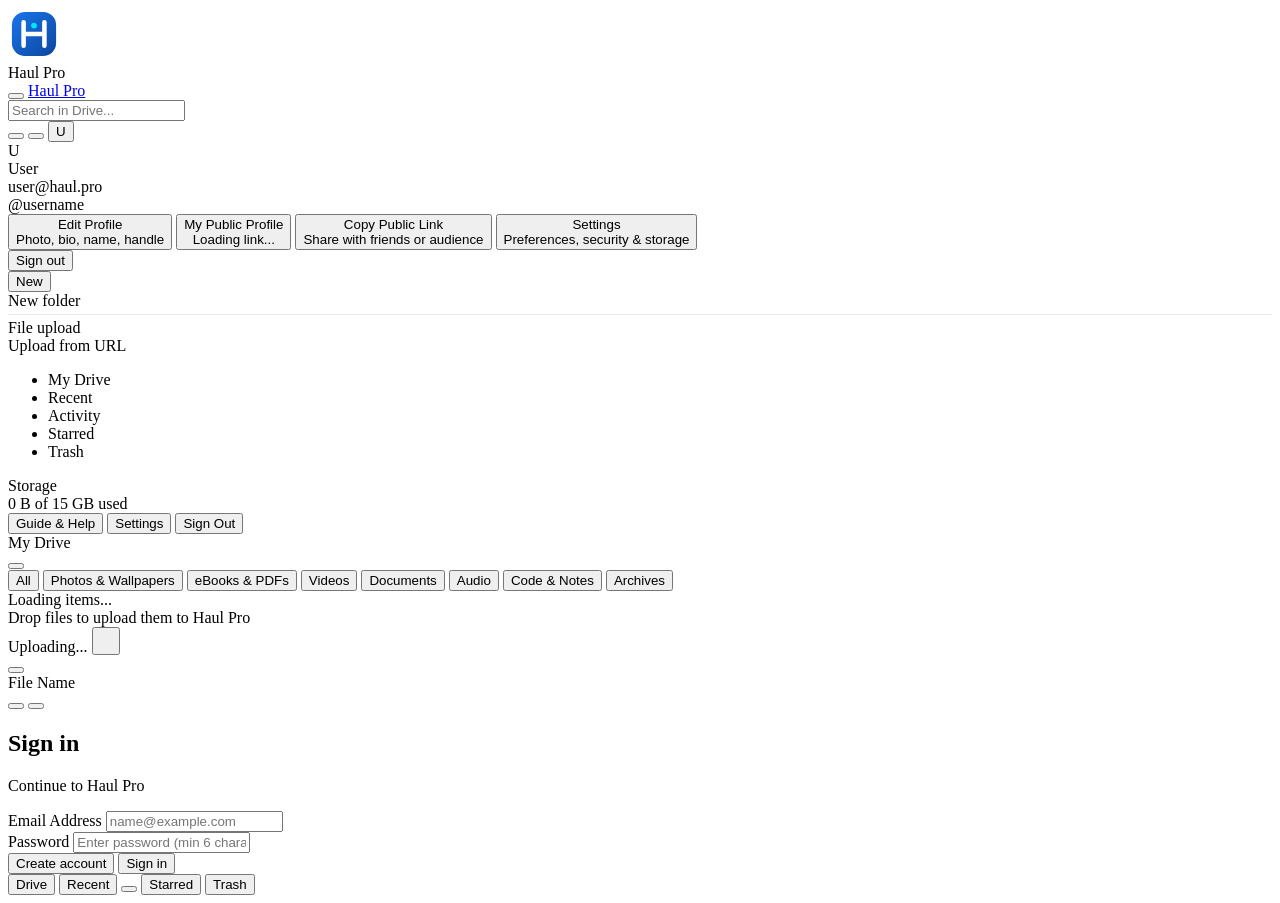
==== public/index.html @ fc562b27 "feat: direct cloudflare edge upload, remote url ingestion, and fix auth initialization error" ====
<!DOCTYPE html>
<html lang="en">
<head>
  <meta charset="utf-8">
  <meta name="viewport" content="width=device-width, initial-scale=1.0">
  <title>Haul Pro - Cloud Storage & Media Platform</title>
  <link rel="icon" href="data:image/svg+xml,<svg xmlns='http://www.w3.org/2000/svg' viewBox='0 0 40 40'><defs><linearGradient id='g' x1='4' y1='4' x2='36' y2='36' gradientUnits='userSpaceOnUse'><stop offset='0%25' stop-color='%231a73e8'/><stop offset='100%25' stop-color='%230d47a1'/></linearGradient></defs><rect x='3' y='3' width='34' height='34' rx='10' fill='url(%23g)'/><path d='M12 11V29M28 11V29M12 20H28' stroke='white' stroke-width='3.5' stroke-linecap='round'/><circle cx='20' cy='13.5' r='2.2' fill='%2300e5ff'/></svg>">
  <link rel="stylesheet" href="/css/drive.css">
  <link rel="stylesheet" href="/css/viewer.css">
  <link rel="stylesheet" href="/css/auth.css">
</head>
<body>

  <!-- APP INITIAL LOADING SCREEN -->
  <div id="app-loading-screen" class="app-loading-screen">
    <div class="app-loading-card">
      <div class="app-loading-logo">
        <svg width="52" height="52" viewBox="0 0 40 40" fill="none">
          <defs>
            <linearGradient id="g-loader" x1="4" y1="4" x2="36" y2="36" gradientUnits="userSpaceOnUse">
              <stop offset="0%" stop-color="#1a73e8"/>
              <stop offset="100%" stop-color="#0d47a1"/>
            </linearGradient>
          </defs>
          <rect x="3" y="3" width="34" height="34" rx="10" fill="url(#g-loader)"/>
          <path d="M12 11V29M28 11V29M12 20H28" stroke="white" stroke-width="3.5" stroke-linecap="round"/>
          <circle cx="20" cy="13.5" r="2.2" fill="#00e5ff"/>
        </svg>
      </div>
      <div class="app-loading-title">Haul Pro</div>
      <div class="app-loading-bar">
        <div class="app-loading-progress"></div>
      </div>
    </div>
  </div>

  <!-- TOPBAR -->
  <header class="topbar">
    <div class="topbar-left">
      <button id="mobile-menu-btn" class="icon-btn mobile-menu-btn" title="Open navigation">
        <span id="mobile-menu-icon"></span>
      </button>
      <a href="/" class="brand-logo">
        <span id="logo-icon-container"></span>
        <span class="brand-title">Haul Pro</span>
      </a>
    </div>

    <div class="topbar-center">
      <div class="search-box">
        <span id="search-icon-container"></span>
        <input type="text" id="search-input" class="search-input" placeholder="Search in Drive..." autocomplete="off">
        <span id="filter-icon-container" style="cursor: pointer;"></span>
      </div>
    </div>

    <div class="topbar-right">
      <button id="topbar-signin-btn" class="topbar-signin-btn" style="display: none;">Sign in</button>
      <button id="topbar-alerts-btn" class="icon-btn topbar-alerts-btn" title="Recent Activity & Alerts" onclick="Drive.switchNav('activity')">
        <span id="topbar-alerts-icon"></span>
        <span id="topbar-alerts-badge" class="alert-pulse-dot" style="display: none;"></span>
      </button>
      <button id="topbar-settings-btn" class="icon-btn topbar-settings-btn" title="Settings">
        <span id="topbar-settings-icon"></span>
      </button>
      <button id="user-profile-btn" class="user-profile-btn" title="Haul Account">U</button>
      
      <!-- User Profile Dropdown -->
      <div id="profile-dropdown" class="profile-dropdown">
        <div id="profile-avatar-lg" class="profile-avatar-lg">
          <span id="profile-dropdown-initial">U</span>
          <img id="profile-dropdown-img" class="dropdown-avatar-img" style="display: none;" alt="" referrerpolicy="no-referrer">
        </div>
        <div id="profile-name" class="profile-name">User</div>
        <div id="profile-email" class="profile-email">user@haul.pro</div>
        <div id="profile-username-tag" class="profile-username-tag">@username</div>
        <p id="profile-dropdown-bio" class="profile-dropdown-bio" style="display: none;"></p>

        <div class="profile-dropdown-divider"></div>

        <button id="profile-edit-btn" class="profile-menu-item" title="Update profile photo, name, bio, and username">
          <span id="profile-edit-icon"></span>
          <div class="menu-item-text">
            <div class="menu-item-title">Edit Profile</div>
            <div class="menu-item-sub">Photo, bio, name, handle</div>
          </div>
        </button>

        <button id="profile-public-link-btn" class="profile-menu-item" title="View your public profile">
          <span id="profile-globe-icon"></span>
          <div class="menu-item-text">
            <div class="menu-item-title">My Public Profile</div>
            <div id="profile-public-url-preview" class="menu-item-sub">Loading link...</div>
          </div>
        </button>

        <button id="profile-copy-url-btn" class="profile-menu-item" title="Copy link to your public profile">
          <span id="profile-link-icon"></span>
          <div class="menu-item-text">
            <div class="menu-item-title">Copy Public Link</div>
            <div class="menu-item-sub">Share with friends or audience</div>
          </div>
        </button>

        <button id="profile-settings-btn" class="profile-menu-item" title="Preferences, API tokens, and storage">
          <span id="profile-settings-icon"></span>
          <div class="menu-item-text">
            <div class="menu-item-title">Settings</div>
            <div class="menu-item-sub">Preferences, security & storage</div>
          </div>
        </button>

        <div class="profile-dropdown-divider"></div>
        <button id="profile-logout-btn" class="profile-logout-btn">Sign out</button>
      </div>
    </div>
  </header>

  <!-- APP MAIN CONTAINER -->
  <div class="app-container">

    <!-- SIDEBAR BACKDROP (FOR MOBILE DRAWER) -->
    <div id="sidebar-backdrop" class="sidebar-backdrop"></div>

    <!-- SIDEBAR -->
    <aside class="sidebar" id="app-sidebar">
      <button id="new-btn" class="new-btn">
        <span id="new-icon-container"></span>
        <span>New</span>
      </button>

      <!-- New Dropdown Menu -->
      <div id="new-dropdown-menu" class="dropdown-menu">
        <div id="menu-new-folder" class="dropdown-item">
          <span id="menu-folder-icon"></span>
          <span>New folder</span>
        </div>
        <div style="height: 1px; background: #e8eaed; margin: 4px 0;"></div>
        <div id="menu-upload-file" class="dropdown-item">
          <span id="menu-upload-icon"></span>
          <span>File upload</span>
        </div>
        <div id="menu-upload-url" class="dropdown-item">
          <span id="menu-url-icon"></span>
          <span>Upload from URL</span>
        </div>
      </div>

      <!-- Hidden File Upload Input -->
      <input type="file" id="file-upload-input" multiple style="display: none;">

      <!-- Nav Items -->
      <ul class="nav-list">
        <li class="nav-item active" data-nav="drive">
          <span id="nav-drive-icon"></span>
          <span>My Drive</span>
        </li>
        <li class="nav-item" data-nav="recent">
          <span id="nav-recent-icon"></span>
          <span>Recent</span>
        </li>
        <li class="nav-item" data-nav="activity">
          <span id="nav-activity-icon"></span>
          <span data-i18n="activity">Activity</span>
        </li>
        <li class="nav-item" data-nav="starred">
          <span id="nav-starred-icon"></span>
          <span>Starred</span>
        </li>
        <li class="nav-item" data-nav="trash">
          <span id="nav-trash-icon"></span>
          <span>Trash</span>
        </li>
      </ul>

      <!-- Storage Meter -->
      <div class="sidebar-storage">
        <div class="storage-title">
          <span id="storage-icon-container"></span>
          <span>Storage</span>
        </div>
        <div class="storage-bar-track">
          <div id="storage-bar-fill" class="storage-bar-fill"></div>
        </div>
        <div id="storage-text" class="storage-text">0 B of 15 GB used</div>
      </div>

      <!-- Sidebar Quick Links (Desktop & Mobile Drawer) -->
      <div class="sidebar-footer-section">
        <button type="button" class="sidebar-action-item" id="sidebar-guide-btn" onclick="Settings.open('guide')">
          <span class="sidebar-item-icon" id="sidebar-guide-icon"></span>
          <span data-i18n="guide">Guide & Help</span>
        </button>
        <button type="button" class="sidebar-action-item" id="sidebar-settings-btn" onclick="Settings.open('general')">
          <span class="sidebar-item-icon" id="sidebar-settings-icon"></span>
          <span data-i18n="settings">Settings</span>
        </button>
        <button type="button" class="sidebar-action-item danger" id="sidebar-logout-btn" onclick="Auth.handleLogout()">
          <span class="sidebar-item-icon" id="sidebar-logout-icon"></span>
          <span data-i18n="signout">Sign Out</span>
        </button>
      </div>
    </aside>

    <!-- MAIN CONTENT EXPLORER -->
    <main class="main-content">
      <!-- Instagram-Style Profile Header (Matches user wireframe) -->
      <div id="public-profile-banner" class="instagram-profile-card" style="display: none;">
        <div class="insta-profile-header">
          <!-- Circular Profile Image with change overlay if owner -->
          <div class="insta-avatar-container">
            <div id="public-profile-avatar" class="insta-profile-avatar">
              <span id="public-avatar-initial">U</span>
              <img id="public-avatar-img" class="insta-avatar-img" style="display: none;" alt="" referrerpolicy="no-referrer">
            </div>
            <button id="insta-change-avatar-btn" class="insta-avatar-change-btn" title="Change profile photo" style="display: none;">
              <span id="insta-camera-icon"></span>
            </button>
            <input type="file" id="insta-avatar-file-input" accept="image/*" style="display: none;">
          </div>

          <div class="insta-meta-container">
            <div class="insta-name-row">
              <h2 id="public-profile-name" class="insta-profile-name">User Name</h2>
              <span id="public-profile-username" class="insta-profile-handle">@username</span>
              <button id="banner-edit-profile-btn" class="insta-edit-profile-btn" style="display: none;">
                <span id="banner-edit-icon"></span>
                <span>Edit Profile</span>
              </button>
            </div>

            <!-- Small Bio (matches user wireframe) -->
            <p id="public-profile-bio" class="insta-profile-bio"></p>

            <div class="insta-actions-row">
              <span id="public-profile-file-count" class="insta-stat-pill">0 files</span>
              <button id="copy-public-profile-link-btn" class="profile-action-btn">
                <span id="profile-share-icon-holder"></span>
                <span>Share Profile</span>
              </button>
              <button id="owner-back-drive-btn" class="profile-action-btn primary" style="display: none;">
                <span>Back to My Drive</span>
              </button>
            </div>
          </div>
        </div>

        <!-- Wireframe Tab Bar: [ PRIVATE | PUBLIC ] -->
        <div id="profile-tabs-bar" class="insta-tabs-bar" style="display: none;">
          <button id="profile-tab-private" class="insta-tab-btn" data-tab="private">
            <span id="tab-private-icon"></span>
            <span>PRIVATE</span>
            <span id="tab-private-count" class="tab-badge">0</span>
          </button>
          <button id="profile-tab-public" class="insta-tab-btn active" data-tab="public">
            <span id="tab-public-icon"></span>
            <span>PUBLIC</span>
            <span id="tab-public-count" class="tab-badge">0</span>
          </button>
        </div>
      </div>

      <!-- Owner Mode Info Bar -->
      <div id="owner-mode-bar" class="owner-mode-bar" style="display: none;">
        <span id="owner-bar-icon"></span>
        <span>Owner Mode: Click any item's visibility badge to move it between Private and Public.</span>
      </div>

      <!-- Breadcrumbs & View Toggle Toolbar -->
      <div class="toolbar">
        <div id="breadcrumbs" class="breadcrumbs">
          <div class="breadcrumb-item">My Drive</div>
        </div>
        <div class="actions-row">
          <button id="toggle-view-btn" class="icon-btn" title="Switch layout">
            <!-- Injected via JS -->
          </button>
        </div>
      </div>

      <!-- Filter Chips -->
      <div class="filter-chips">
        <button class="chip active" data-category="all">All</button>
        <button class="chip" data-category="image">Photos & Wallpapers</button>
        <button class="chip" data-category="book">eBooks & PDFs</button>
        <button class="chip" data-category="video">Videos</button>
        <button class="chip" data-category="document">Documents</button>
        <button class="chip" data-category="audio">Audio</button>
        <button class="chip" data-category="code">Code & Notes</button>
        <button class="chip" data-category="archive">Archives</button>
      </div>

      <!-- File & Folder Explorer View -->
      <div id="explorer-view" class="explorer-view">
        <!-- Folders Section -->
        <div id="folders-section" style="display: none;">
          <div class="section-label">Folders</div>
          <div id="folders-grid" class="folders-grid"></div>
        </div>

        <!-- Files Section -->
        <div class="section-label" id="files-section-label" style="display: none;">Files</div>
        <div id="files-container"></div>

        <!-- Activity & Alerts Feed View -->
        <div id="activity-view" class="activity-view" style="display: none;">
          <div class="activity-header">
            <div class="activity-header-left">
              <h3 class="activity-headline" data-i18n="activity_log">Activity & Alerts</h3>
              <p class="activity-subheadline">Real-time log of your file uploads, sharing, visibility changes, and deletions</p>
            </div>
            <button type="button" class="btn-text activity-clear-btn" id="activity-clear-btn" onclick="Drive.clearActivities()">
              Clear Activity
            </button>
          </div>
          <div id="activity-list" class="activity-list"></div>
        </div>

        <!-- Infinite Scroll Loading Indicator -->
        <div id="infinite-loader" class="infinite-loader hidden">
          <div class="drive-spinner"></div>
          <span>Loading items...</span>
        </div>
      </div>
    </main>
  </div>

  <!-- DRAG & DROP FULL SCREEN OVERLAY -->
  <div id="dropzone-overlay" class="dropzone-overlay">
    <div id="dropzone-icon-container"></div>
    <div class="dropzone-text">Drop files to upload them to Haul Pro</div>
  </div>

  <!-- FLOATING UPLOAD DRAWER -->
  <div id="upload-drawer" class="upload-drawer">
    <div class="upload-drawer-header">
      <span id="upload-drawer-count">Uploading...</span>
      <button class="icon-btn" style="color: white; width: 28px; height: 28px;" onclick="document.getElementById('upload-drawer').style.display='none'">
        <span id="drawer-close-icon"></span>
      </button>
    </div>
    <div id="upload-drawer-list" class="upload-drawer-list"></div>
  </div>

  <!-- CONTEXT MENU -->
  <div id="context-menu" class="context-menu"></div>

  <!-- IN-APP FILE VIEWER MODAL -->
  <div id="viewer-modal" class="viewer-modal">
    <div class="viewer-header">
      <div class="viewer-title-info">
        <button id="viewer-close-btn" class="viewer-btn" title="Close preview">
          <span id="viewer-close-icon"></span>
        </button>
        <div id="viewer-filename" class="viewer-filename">File Name</div>
      </div>
      <div class="viewer-actions">
        <button id="viewer-download-btn" class="viewer-btn" title="Download">
          <span id="viewer-download-icon"></span>
        </button>
        <button id="viewer-copy-link-btn" class="viewer-btn" title="Copy direct link">
          <span id="viewer-link-icon"></span>
        </button>
      </div>
    </div>
    <div id="viewer-body" class="viewer-body"></div>
    
    <!-- Image Zoom Controls -->
    <div id="viewer-zoom-controls" class="viewer-zoom-controls" style="display: none;">
      <button id="viewer-zoom-out" class="viewer-btn" title="Zoom out">-</button>
      <button id="viewer-zoom-reset" class="viewer-btn" title="Reset zoom" style="font-size: 11px;">100%</button>
      <button id="viewer-zoom-in" class="viewer-btn" title="Zoom in">+</button>
    </div>
  </div>

  <!-- MULTI-USER AUTH MODAL -->
  <div id="auth-backdrop" class="auth-backdrop">
    <div class="auth-card">
      <div class="auth-header">
        <div id="auth-logo-container"></div>
        <h2 id="auth-title" class="auth-title">Sign in</h2>
        <p id="auth-subtitle" class="auth-subtitle">Continue to Haul Pro</p>
      </div>

      <div id="auth-error" class="auth-error"></div>

      <form id="auth-form" class="auth-form">
        <div id="auth-name-group" class="auth-input-group" style="display: none;">
          <label class="auth-label">Full Name</label>
          <input type="text" id="auth-name" class="auth-input" placeholder="Your name">
        </div>

        <div class="auth-input-group">
          <label class="auth-label">Email Address</label>
          <input type="email" id="auth-email" class="auth-input" placeholder="name@example.com" required>
        </div>

        <div class="auth-input-group">
          <label class="auth-label">Password</label>
          <input type="password" id="auth-password" class="auth-input" placeholder="Enter password (min 6 characters)" required>
        </div>

        <div class="auth-footer">
          <button type="button" id="auth-switch-mode-btn" class="auth-btn-secondary">Create account</button>
          <button type="submit" id="auth-submit-btn" class="auth-btn-primary">Sign in</button>
        </div>
      </form>
    </div>
  </div>

  <!-- NEW FOLDER MODAL -->
  <div id="new-folder-modal" class="modal-backdrop" style="display: none;">
    <div class="modal-card">
      <div class="modal-header">
        <h3 class="modal-title">New folder</h3>
      </div>
      <div class="modal-body">
        <input type="text" id="new-folder-input" class="modal-input" placeholder="Folder name" value="Untitled folder" autocomplete="off">
      </div>
      <div class="modal-actions">
        <button type="button" class="btn-text" id="new-folder-cancel-btn">Cancel</button>
        <button type="button" class="btn-filled" id="new-folder-create-btn">Create</button>
      </div>
    </div>
  </div>

  <!-- REMOTE URL UPLOAD MODAL -->
  <div id="url-upload-modal" class="modal-backdrop" style="display: none;">
    <div class="modal-card">
      <div class="modal-header">
        <h3 class="modal-title">Upload from URL</h3>
        <button type="button" class="icon-btn" onclick="Uploader.closeUrlUploadModal()" style="width: 32px; height: 32px;">
          <span id="url-upload-close-icon"></span>
        </button>
      </div>
      <div class="modal-body">
        <p style="font-size: 13px; color: var(--text-secondary, #5f6368); margin-bottom: 14px;">
          Enter any image, media, or file URL to download and host it directly on your Cloudflare edge storage.
        </p>
        <input type="url" id="url-upload-input" class="modal-input" placeholder="https://example.com/image.jpg" autocomplete="off" onkeydown="if(event.key==='Enter') Uploader.submitUrlUpload()">
      </div>
      <div class="modal-actions">
        <button type="button" class="btn-text" onclick="Uploader.closeUrlUploadModal()">Cancel</button>
        <button type="button" class="btn-filled" id="url-upload-submit-btn" onclick="Uploader.submitUrlUpload()">Upload</button>
      </div>
    </div>
  </div>

  <!-- MOVE ITEM MODAL -->
  <div id="move-modal" class="modal-backdrop" style="display: none;">
    <div class="modal-card modal-card-wide">
      <div class="modal-header">
        <h3 class="modal-title" id="move-modal-title">Move item</h3>
        <button type="button" class="icon-btn" id="move-modal-close-btn" style="width: 32px; height: 32px;">
          <span id="move-modal-close-icon"></span>
        </button>
      </div>
      <div class="modal-body">
        <div class="move-modal-hint">Select a destination folder:</div>
        <div id="move-folder-tree" class="folder-picker-list"></div>
      </div>
      <div class="modal-actions">
        <button type="button" class="btn-text" id="move-cancel-btn">Cancel</button>
        <button type="button" class="btn-filled" id="move-confirm-btn" disabled>Move here</button>
      </div>
    </div>
  </div>

  <!-- INSTAGRAM-STYLE EDIT PROFILE MODAL -->
  <div id="edit-profile-modal" class="modal-backdrop" style="display: none;">
    <div class="modal-card modal-card-wide">
      <div class="modal-header">
        <h3 class="modal-title">Edit profile</h3>
        <button type="button" class="icon-btn" id="edit-profile-close-btn" style="width: 32px; height: 32px;">
          <span id="edit-profile-close-icon"></span>
        </button>
      </div>

      <div class="modal-body">
        <!-- Photo upload section -->
        <div class="edit-profile-photo-row">
          <div class="edit-photo-preview-wrap">
            <div id="edit-modal-avatar-preview" class="insta-profile-avatar edit-modal-avatar">
              <span id="edit-modal-avatar-initial">U</span>
              <img id="edit-modal-avatar-img" class="insta-avatar-img" style="display: none;" alt="" referrerpolicy="no-referrer">
            </div>
            <label for="edit-modal-avatar-input" class="change-photo-badge" title="Upload new photo">
              <span id="edit-camera-icon"></span>
            </label>
            <input type="file" id="edit-modal-avatar-input" accept="image/*" style="display: none;">
          </div>
          <div class="edit-photo-info">
            <div class="edit-photo-name" id="edit-photo-name-display">User</div>
            <label for="edit-modal-avatar-input" class="change-photo-link">Change profile photo</label>
          </div>
        </div>

        <form id="edit-profile-form" class="edit-profile-form">
          <div class="modal-input-group">
            <label class="modal-field-label">Name</label>
            <input type="text" id="edit-name-input" class="modal-input" placeholder="Your name" maxlength="50" required>
          </div>

          <div class="modal-input-group">
            <label class="modal-field-label">Username</label>
            <div class="modal-username-wrap">
              <span class="username-prefix">@</span>
              <input type="text" id="edit-username-input" class="modal-input with-prefix" placeholder="username" maxlength="30" required>
            </div>
            <div class="field-hint" id="edit-profile-url-hint">shelfie.dhyey.cc/username</div>
          </div>

          <div class="modal-input-group">
            <label class="modal-field-label">Small Bio</label>
            <textarea id="edit-bio-input" class="modal-textarea" rows="3" maxlength="200" placeholder="Write a small bio about yourself..."></textarea>
            <div class="bio-counter"><span id="bio-char-count">0</span> / 200</div>
          </div>

          <div id="edit-profile-error" class="modal-error" style="display: none;"></div>

          <div class="modal-actions">
            <button type="button" class="btn-text" id="edit-profile-cancel-btn">Cancel</button>
            <button type="submit" class="btn-filled" id="edit-profile-save-btn">Save</button>
          </div>
        </form>
      </div>
    </div>
  </div>

  <!-- SHARE FOLDER MODAL -->
  <div id="share-folder-modal" class="modal-backdrop" style="display: none;">
    <div class="modal-card">
      <div class="modal-header">
        <h3 class="modal-title" id="share-folder-title">Share folder</h3>
        <button type="button" class="icon-btn" id="share-folder-close-btn" style="width: 32px; height: 32px;">
          <span id="share-folder-close-icon"></span>
        </button>
      </div>
      <div class="modal-body">
        <div class="share-folder-status-box">
          <div id="share-folder-badge" class="vis-badge private">Private</div>
          <p id="share-folder-desc" class="share-folder-desc">This folder is currently private. Anyone with this link can view its contents once you make it Public.</p>
        </div>

        <div class="modal-input-group" style="margin-top: 14px;">
          <label class="modal-field-label">Folder Link</label>
          <div class="modal-username-wrap">
            <input type="text" id="share-folder-link-input" class="modal-input" readonly>
          </div>
        </div>
      </div>
      <div class="modal-actions">
        <button type="button" class="btn-text" id="share-folder-toggle-vis-btn">Make Public</button>
        <button type="button" class="btn-filled" id="share-folder-copy-btn">Copy link</button>
      </div>
    </div>
  </div>

  <!-- MULTI-SELECT FLOATING ACTION BAR -->
  <div id="multi-select-bar" class="multi-select-bar" style="display: none;">
    <div class="multi-select-left">
      <button type="button" class="multi-close-btn" onclick="Drive.clearSelection()" title="Deselect all">
        <span id="multi-select-close-icon"></span>
      </button>
      <span id="multi-select-count" class="multi-select-count">0 items selected</span>
    </div>
    <div class="multi-select-actions">
      <button type="button" class="multi-action-btn" onclick="Drive.bulkSetVisibility(true)" title="Publish selected files">
        <span id="multi-globe-icon"></span>
        <span>Make Public</span>
      </button>
      <button type="button" class="multi-action-btn" onclick="Drive.bulkSetVisibility(false)" title="Hide selected files">
        <span id="multi-lock-icon"></span>
        <span>Make Private</span>
      </button>
      <button type="button" class="multi-action-btn" onclick="Drive.bulkMove()" title="Move selected files to a folder">
        <span id="multi-move-icon"></span>
        <span>Move to...</span>
      </button>
      <button type="button" class="multi-action-btn danger" onclick="Drive.bulkDelete()" title="Delete selected files">
        <span id="multi-trash-icon"></span>
        <span>Delete</span>
      </button>
    </div>
  </div>

  <!-- APPLE-STYLE SETTINGS MODAL -->
  <div id="settings-modal" class="modal-backdrop" style="display: none;">
    <div class="modal-card apple-modal settings-modal-card">
      <div class="modal-header apple-modal-header">
        <div class="settings-header-left">
          <span id="settings-modal-icon" class="settings-modal-icon"></span>
          <h3 class="modal-title">Settings</h3>
        </div>
        <button type="button" class="icon-btn apple-close-btn" id="settings-close-btn" title="Close">
          <span id="settings-close-icon"></span>
        </button>
      </div>

      <!-- Segmented Navigation (Apple macOS / iOS style) -->
      <div class="settings-nav-bar">
        <button type="button" class="settings-nav-item active" data-tab="general">
          <span id="settings-nav-general-icon"></span>
          <span data-i18n="general">General</span>
        </button>
        <button type="button" class="settings-nav-item" data-tab="guide">
          <span id="settings-nav-guide-icon"></span>
          <span data-i18n="guide">Guide</span>
        </button>
        <button type="button" class="settings-nav-item" data-tab="help">
          <span id="settings-nav-help-icon"></span>
          <span data-i18n="help">Help</span>
        </button>
        <button type="button" class="settings-nav-item" data-tab="storage">
          <span id="settings-nav-storage-icon"></span>
          <span data-i18n="storage">Storage</span>
        </button>
        <button type="button" class="settings-nav-item" data-tab="security">
          <span id="settings-nav-security-icon"></span>
          <span data-i18n="security">Security</span>
        </button>
        <button type="button" class="settings-nav-item" data-tab="legal">
          <span id="settings-nav-legal-icon"></span>
          <span data-i18n="legal">Legal</span>
        </button>
      </div>

      <div class="modal-body settings-modal-body">
        <!-- TAB 1: GENERAL PREFERENCES -->
        <div id="settings-tab-general" class="settings-tab-pane active">
          <div class="apple-group">
            <div class="apple-group-header">PREFERENCES</div>
            <div class="apple-cell">
              <div class="apple-cell-info">
                <div class="apple-cell-title" data-i18n="default_layout">Default Layout</div>
                <div class="apple-cell-sub" data-i18n="default_layout_sub">Choose how your files are displayed by default</div>
              </div>
              <div class="apple-segmented-control" id="pref-view-segmented">
                <button type="button" class="apple-segmented-btn active" data-value="grid">Grid</button>
                <button type="button" class="apple-segmented-btn" data-value="list">List</button>
              </div>
            </div>
            <div class="apple-cell">
              <div class="apple-cell-info">
                <div class="apple-cell-title" data-i18n="default_vis">Default Upload Visibility</div>
                <div class="apple-cell-sub" data-i18n="default_vis_sub">Uploaded files will be private unless you publish them</div>
              </div>
              <div class="apple-segmented-control" id="pref-vis-segmented">
                <button type="button" class="apple-segmented-btn active" data-value="private">Private</button>
                <button type="button" class="apple-segmented-btn" data-value="public">Public</button>
              </div>
            </div>
            <div class="apple-cell">
              <div class="apple-cell-info">
                <div class="apple-cell-title" data-i18n="autocopy">Auto-Copy Link</div>
                <div class="apple-cell-sub" data-i18n="autocopy_sub">Automatically copy direct media link to clipboard upon upload</div>
              </div>
              <label class="apple-toggle">
                <input type="checkbox" id="pref-autocopy-toggle">
                <span class="apple-toggle-slider"></span>
              </label>
            </div>
            <div class="apple-cell">
              <div class="apple-cell-info">
                <div class="apple-cell-title" data-i18n="language">Display Language</div>
                <div class="apple-cell-sub" data-i18n="language_sub">Choose interface display language</div>
              </div>
              <div class="apple-select-wrapper">
                <select id="pref-language-select" class="apple-select">
                  <option value="en">English (US)</option>
                  <option value="es">Español (Spanish)</option>
                  <option value="fr">Français (French)</option>
                  <option value="de">Deutsch (German)</option>
                  <option value="hi">हिन्दी (Hindi)</option>
                  <option value="ja">日本語 (Japanese)</option>
                </select>
              </div>
            </div>
          </div>
        </div>

        <!-- TAB: BEGINNER GUIDE -->
        <div id="settings-tab-guide" class="settings-tab-pane">
          <div class="apple-group">
            <div class="apple-group-header">BEGINNER'S GUIDE & OVERVIEW</div>
            
            <div class="guide-cards-container">
              <div class="guide-card">
                <div class="guide-card-icon-bubble" id="guide-step1-icon"></div>
                <div class="guide-card-content">
                  <h4 class="guide-card-title">1. Upload Anything Without Limits</h4>
                  <p class="guide-card-desc">Click <strong>+ New</strong> or drag and drop files anywhere. Upload photos, 4K videos, audio tracks, PDFs, archives, or code files. All files are preserved in original lossless quality.</p>
                </div>
              </div>

              <div class="guide-card">
                <div class="guide-card-icon-bubble" id="guide-step2-icon"></div>
                <div class="guide-card-content">
                  <h4 class="guide-card-title">2. Folders & Effortless Organization</h4>
                  <p class="guide-card-desc">Create folders to organize your collection. Drag and drop items into folders or click the 3-dots menu to move files between folders. Nested folders are fully supported.</p>
                </div>
              </div>

              <div class="guide-card">
                <div class="guide-card-icon-bubble" id="guide-step3-icon"></div>
                <div class="guide-card-content">
                  <h4 class="guide-card-title">3. Private by Default with Public Sharing</h4>
                  <p class="guide-card-desc">Every uploaded file is strictly <strong>Private</strong> by default. When you are ready to publish, click the badge or 3-dots menu to switch to <strong>Public</strong>. Public items appear on your profile.</p>
                </div>
              </div>

              <div class="guide-card">
                <div class="guide-card-icon-bubble" id="guide-step4-icon"></div>
                <div class="guide-card-content">
                  <h4 class="guide-card-title">4. Personalized Public Profile Showcase</h4>
                  <p class="guide-card-desc">Your unique link (e.g. <code>shelfie.dhyey.cc/yourname</code>) serves as your link-in-bio showcase. Customize your profile photo, display name, and bio to present your portfolio to anyone.</p>
                </div>
              </div>

              <div class="guide-card">
                <div class="guide-card-icon-bubble" id="guide-step5-icon"></div>
                <div class="guide-card-content">
                  <h4 class="guide-card-title">5. Lightning-Fast CDN Direct Links</h4>
                  <p class="guide-card-desc">Every file comes with a direct CDN URL powered by Telegram Cloud & Cloudflare Edge. Perfect for embedding in Discord, GitHub READMEs, websites, and forums.</p>
                </div>
              </div>
            </div>
          </div>
        </div>

        <!-- TAB: HELP CENTER & FAQS -->
        <div id="settings-tab-help" class="settings-tab-pane">
          <div class="apple-group">
            <div class="apple-group-header">FREQUENTLY ASKED QUESTIONS</div>
            <div class="faq-list">
              <div class="faq-item">
                <button type="button" class="faq-question">
                  <span>What file formats and sizes are supported?</span>
                  <span class="faq-chevron"></span>
                </button>
                <div class="faq-answer">
                  <p>Haul Pro supports all media formats: images (JPG, PNG, WEBP, GIF, SVG), videos (MP4, MKV, MOV, WEBM), audio (MP3, WAV, FLAC, AAC), documents (PDF, DOCX, TXT, MD), archives (ZIP, RAR, 7Z, TAR), and code (JS, PY, HTML, CSS, JSON). Individual files up to 2 GB are supported.</p>
                </div>
              </div>

              <div class="faq-item">
                <button type="button" class="faq-question">
                  <span>How does Private vs. Public visibility work?</span>
                  <span class="faq-chevron"></span>
                </button>
                <div class="faq-answer">
                  <p>Files marked <strong>Private</strong> can only be accessed while signed in to your account. Files marked <strong>Public</strong> are visible to visitors on your public showcase page (<code>shelfie.dhyey.cc/username</code>) and can be downloaded or viewed without an account.</p>
                </div>
              </div>

              <div class="faq-item">
                <button type="button" class="faq-question">
                  <span>How do I share a folder with another user?</span>
                  <span class="faq-chevron"></span>
                </button>
                <div class="faq-answer">
                  <p>Right-click (or tap the 3 dots) on any folder and select <strong>Make Public</strong>. You can then copy the folder's direct link to share with anyone. Anyone with the link can browse and download files inside it.</p>
                </div>
              </div>

              <div class="faq-item">
                <button type="button" class="faq-question">
                  <span>How do I edit my public profile picture and bio?</span>
                  <span class="faq-chevron"></span>
                </button>
                <div class="faq-answer">
                  <p>Click your avatar in the top-right corner to visit your public profile. Click <strong>Edit Profile</strong> to change your name, handle, and bio, or click the camera icon on your avatar to upload a profile photo.</p>
                </div>
              </div>

              <div class="faq-item">
                <button type="button" class="faq-question">
                  <span>How does Haul Pro store and deliver files?</span>
                  <span class="faq-chevron"></span>
                </button>
                <div class="faq-answer">
                  <p>Haul Pro uses the CommonThread hybrid engine. Files are securely chunked and hosted across high-availability Telegram Cloud storage backends accelerated by Cloudflare R2 Edge workers for global sub-second delivery.</p>
                </div>
              </div>

              <div class="faq-item">
                <button type="button" class="faq-question">
                  <span>Can I access and manage my files on mobile devices?</span>
                  <span class="faq-chevron"></span>
                </button>
                <div class="faq-answer">
                  <p>Yes! Haul Pro is fully optimized for mobile devices with an Apple-style bottom tab bar, single-tap folder navigation, fast touch uploads, and full public profile showcase capabilities.</p>
                </div>
              </div>
            </div>
          </div>
        </div>

        <!-- TAB 2: STORAGE BREAKDOWN -->
        <div id="settings-tab-storage" class="settings-tab-pane">
          <div class="apple-group">
            <div class="apple-group-header">STORAGE USAGE & BREAKDOWN</div>
            <div class="storage-breakdown-card">
              <div class="storage-usage-headline">
                <span id="storage-detail-used" class="storage-headline-val">0 B</span>
                <span class="storage-headline-sub">of 15 GB total</span>
              </div>
              <div class="storage-segmented-bar" id="storage-segmented-bar">
                <div class="seg-fill seg-image" id="seg-bar-image" style="width: 0%;" title="Images"></div>
                <div class="seg-fill seg-video" id="seg-bar-video" style="width: 0%;" title="Videos"></div>
                <div class="seg-fill seg-doc" id="seg-bar-doc" style="width: 0%;" title="Documents"></div>
                <div class="seg-fill seg-audio" id="seg-bar-audio" style="width: 0%;" title="Audio"></div>
                <div class="seg-fill seg-other" id="seg-bar-other" style="width: 0%;" title="Other"></div>
              </div>
              <div class="storage-legend" id="storage-legend">
                <div class="legend-item"><span class="legend-dot seg-image"></span>Images: <span id="leg-image-size">0 B</span></div>
                <div class="legend-item"><span class="legend-dot seg-video"></span>Videos: <span id="leg-video-size">0 B</span></div>
                <div class="legend-item"><span class="legend-dot seg-doc"></span>Documents: <span id="leg-doc-size">0 B</span></div>
                <div class="legend-item"><span class="legend-dot seg-audio"></span>Audio: <span id="leg-audio-size">0 B</span></div>
                <div class="legend-item"><span class="legend-dot seg-other"></span>Others: <span id="leg-other-size">0 B</span></div>
              </div>
            </div>
          </div>

          <div class="apple-group" style="margin-top: 16px;">
            <div class="apple-group-header">RECLAIM STORAGE</div>
            <div class="apple-cell">
              <div class="apple-cell-info">
                <div class="apple-cell-title">Empty Trash</div>
                <div class="apple-cell-sub" id="settings-trash-info">Permanently purge deleted files to recover storage quota</div>
              </div>
              <button type="button" class="apple-btn-danger" id="empty-trash-btn">Empty Trash</button>
            </div>
          </div>
        </div>

        <!-- TAB 3: SECURITY & ACCOUNT MANAGEMENT -->
        <div id="settings-tab-security" class="settings-tab-pane">
          <form id="change-password-form">
            <div class="apple-group">
              <div class="apple-group-header">CHANGE PASSWORD</div>
              <div class="apple-input-row">
                <label>Current Password</label>
                <input type="password" id="pw-current" placeholder="Current password" required>
              </div>
              <div class="apple-input-row">
                <label>New Password</label>
                <input type="password" id="pw-new" placeholder="At least 6 characters" minlength="6" required>
              </div>
              <div class="apple-input-row">
                <label>Confirm Password</label>
                <input type="password" id="pw-confirm" placeholder="Re-enter new password" minlength="6" required>
              </div>
            </div>
            <div id="change-pw-error" class="modal-error" style="display: none; margin-top: 12px;"></div>
            <div id="change-pw-success" class="modal-success" style="display: none; margin-top: 12px;"></div>
            <div style="margin-top: 16px; display: flex; justify-content: flex-end;">
              <button type="submit" class="btn-filled" id="save-password-btn">Update Password</button>
            </div>
          </form>

          <div class="apple-group" style="margin-top: 16px;">
            <div class="apple-group-header">SESSION & SECURITY</div>
            <div class="apple-cell">
              <div class="apple-cell-info">
                <div class="apple-cell-title">Sign Out of Account</div>
                <div class="apple-cell-sub">End this active session on this device</div>
              </div>
              <button type="button" class="apple-btn-secondary" onclick="Auth.handleLogout()">Sign Out</button>
            </div>
          </div>

          <div class="apple-group danger-group" style="margin-top: 16px;">
            <div class="apple-group-header danger-header">DANGER ZONE</div>
            <div class="apple-cell">
              <div class="apple-cell-info">
                <div class="apple-cell-title danger-title">Delete Account</div>
                <div class="apple-cell-sub">Permanently delete your profile, credentials, and purge all files from CommonThread cloud storage.</div>
              </div>
              <button type="button" class="apple-btn-danger" id="open-delete-account-btn" onclick="Settings.openDeleteModal()">Delete Account</button>
            </div>
          </div>
        </div>

        <!-- TAB: LEGAL, PRIVACY POLICY & TERMS -->
        <div id="settings-tab-legal" class="settings-tab-pane">
          <div class="legal-nav-segmented">
            <button type="button" class="legal-seg-btn active" data-legal="privacy" onclick="Settings.switchLegalDoc('privacy')">Privacy Policy</button>
            <button type="button" class="legal-seg-btn" data-legal="terms" onclick="Settings.switchLegalDoc('terms')">Terms of Service</button>
          </div>

          <!-- Privacy Policy Document -->
          <div id="legal-doc-privacy" class="legal-doc-content active">
            <div class="apple-group">
              <div class="apple-group-header">APPLE-INSPIRED TRANSPARENT PRIVACY POLICY</div>
              <div class="legal-prose">
                <h4>1. Our Fundamental Privacy Commitment</h4>
                <p>At Haul Pro, privacy is not an afterthought; it is our foundation. We believe that your digital content belongs exclusively to you. We do not track your internet browsing, sell your personal data to advertisers, or monetize your activity.</p>

                <h4>2. Zero Third-Party Advertising Trackers</h4>
                <p>We do not embed third-party tracking pixels, marketing beacons, or surveillance cookies. The only cookies we store are strictly essential, cryptographically signed HTTP-only session tokens (<code>auth_token</code>) required to keep you securely signed in.</p>

                <h4>3. Full Ownership of Your Content</h4>
                <p>You retain 100% intellectual property ownership of all images, videos, audio, documents, and code uploaded to your account. We never claim any license or ownership over your content.</p>

                <h4>4. Robust Cloud Isolation & Encryption</h4>
                <p>All data transmissions between your browser and our edge servers are protected with TLS 1.3 encryption. Private files are shielded with session authorization: unauthorized requests are rejected at the edge.</p>

                <h4>5. Absolute Right to Permanent Deletion (GDPR & CCPA)</h4>
                <p>You maintain complete control over your data. When you delete a file or empty your Trash, our system dispatches a purge command to our storage engine. When you delete your account, your user record, folders, metadata, and all stored media are permanently purged from all databases and storage nodes.</p>
              </div>
            </div>
          </div>

          <!-- Terms of Service Document -->
          <div id="legal-doc-terms" class="legal-doc-content" style="display: none;">
            <div class="apple-group">
              <div class="apple-group-header">TERMS OF SERVICE & ACCEPTABLE USE</div>
              <div class="legal-prose">
                <h4>1. Acceptance of Terms</h4>
                <p>By registering for or using Haul Pro ("Shelfie"), you agree to abide by these Terms of Service. If you do not agree with any provision of these terms, you may terminate your account at any time.</p>

                <h4>2. Permitted & Fair Use</h4>
                <p>Haul Pro provides universal cloud media storage and content hosting for creators, developers, designers, and students. Standard free tier accounts receive up to 15 GB of high-speed cloud storage quota.</p>

                <h4>3. Acceptable Use Policy</h4>
                <p>You agree not to upload, store, or distribute:</p>
                <ul>
                  <li>Malicious code, computer viruses, trojans, ransomware, or spyware.</li>
                  <li>Phishing pages or credentials-harvesting artifacts.</li>
                  <li>Unlawful, non-consensual, or abusive material.</li>
                  <li>Materials that violate intellectual property or copyright laws (DMCA).</li>
                </ul>

                <h4>4. Storage Engine Architecture & Service Level</h4>
                <p>Haul Pro utilizes distributed cloud architecture to achieve high reliability. While we take extensive precautions to prevent loss, users are encouraged to maintain local backups of mission-critical materials.</p>

                <h4>5. Account Termination</h4>
                <p>We reserve the right to suspend accounts that systematically violate our acceptable use policy. You may voluntarily delete your account at any time via the Security settings panel.</p>
              </div>
            </div>
          </div>
        </div>
      </div>
    </div>
  </div>

  <!-- DELETE ACCOUNT CONFIRMATION MODAL -->
  <div id="delete-account-modal" class="modal-backdrop" style="display: none;">
    <div class="modal-card apple-modal delete-account-card" style="max-width: 440px;">
      <div class="modal-header apple-modal-header">
        <div class="settings-header-left">
          <span id="delete-modal-warn-icon" class="danger-icon-container"></span>
          <h3 class="modal-title" style="color: #d93025;">Delete Account Permanently</h3>
        </div>
        <button type="button" class="icon-btn apple-close-btn" id="delete-acc-close-btn" onclick="Settings.closeDeleteModal()">
          <span id="delete-acc-close-icon"></span>
        </button>
      </div>
      <div class="modal-body" style="padding: 20px 24px;">
        <p style="font-size: 14px; color: var(--text-secondary); line-height: 1.5; margin-bottom: 16px;">
          Are you sure you want to delete your Haul Pro account? This action is <strong>permanent and irreversible</strong>. All your files, folders, and profile details will be immediately purged.
        </p>
        <form id="delete-account-confirm-form" onsubmit="Settings.handleDeleteAccountConfirm(event)">
          <div class="apple-input-row" style="margin-bottom: 12px;">
            <label style="font-size: 13px; font-weight: 500; margin-bottom: 6px; display: block;">Enter Your Password to Confirm</label>
            <input type="password" id="delete-acc-password" placeholder="Account password" required style="width: 100%; padding: 10px 12px; border: 1px solid var(--border-color); border-radius: 8px; font-size: 14px;">
          </div>
          <div id="delete-acc-error" class="modal-error" style="display: none; margin-bottom: 12px;"></div>
          <div style="display: flex; gap: 10px; justify-content: flex-end; margin-top: 20px;">
            <button type="button" class="btn-text" onclick="Settings.closeDeleteModal()">Cancel</button>
            <button type="submit" class="apple-btn-danger" id="confirm-delete-acc-btn">Permanently Delete</button>
          </div>
        </form>
      </div>
    </div>
  </div>
      </div>
    </div>
  </div>

  <!-- MOBILE BOTTOM NAVIGATION (Apple iOS Style) -->
  <nav id="mobile-tab-bar" class="mobile-tab-bar">
    <button type="button" class="mobile-tab-item active" data-nav="drive" title="My Drive">
      <span class="mobile-tab-icon" id="mob-nav-drive-icon"></span>
      <span class="mobile-tab-label">Drive</span>
    </button>
    <button type="button" class="mobile-tab-item" data-nav="recent" title="Recent files">
      <span class="mobile-tab-icon" id="mob-nav-recent-icon"></span>
      <span class="mobile-tab-label">Recent</span>
    </button>
    <button type="button" class="mobile-fab-btn" id="mobile-fab-btn" title="Add files or create folders">
      <span id="mob-fab-icon"></span>
    </button>
    <button type="button" class="mobile-tab-item" data-nav="starred" title="Starred">
      <span class="mobile-tab-icon" id="mob-nav-starred-icon"></span>
      <span class="mobile-tab-label">Starred</span>
    </button>
    <button type="button" class="mobile-tab-item" data-nav="trash" title="Trash">
      <span class="mobile-tab-icon" id="mob-nav-trash-icon"></span>
      <span class="mobile-tab-label">Trash</span>
    </button>
  </nav>

  <!-- TOAST CONTAINER -->
  <div id="toast-container" class="toast-container"></div>

  <!-- SCRIPTS -->
  <script src="/js/icons.js"></script>
  <script src="/js/api.js"></script>
  <script src="/js/auth.js"></script>
  <script src="/js/viewer.js"></script>
  <script src="/js/uploader.js"></script>
  <script src="/js/settings.js"></script>
  <script src="/js/drive.js"></script>

  <!-- ICON INITIALIZER -->
  <script>
    document.addEventListener('DOMContentLoaded', () => {
      // Inject SVGs into UI (Zero emojis)
      document.getElementById('logo-icon-container').innerHTML = Icons.haul_logo;
      document.getElementById('auth-logo-container').innerHTML = Icons.haul_logo;
      document.getElementById('search-icon-container').innerHTML = Icons.search;
      document.getElementById('filter-icon-container').innerHTML = Icons.filter;
      document.getElementById('new-icon-container').innerHTML = Icons.plus;
      document.getElementById('menu-folder-icon').innerHTML = Icons.folder;
      document.getElementById('menu-upload-icon').innerHTML = Icons.file_generic;
      document.getElementById('nav-drive-icon').innerHTML = Icons.folder;
      document.getElementById('nav-recent-icon').innerHTML = Icons.info;
      document.getElementById('nav-starred-icon').innerHTML = Icons.star;
      document.getElementById('nav-trash-icon').innerHTML = Icons.trash;
      document.getElementById('storage-icon-container').innerHTML = Icons.storage_drive;
      document.getElementById('dropzone-icon-container').innerHTML = Icons.upload_cloud;
      document.getElementById('drawer-close-icon').innerHTML = Icons.close;
      document.getElementById('viewer-close-icon').innerHTML = Icons.close;
      document.getElementById('viewer-download-icon').innerHTML = Icons.download;
      document.getElementById('viewer-link-icon').innerHTML = Icons.link;
      document.getElementById('toggle-view-btn').innerHTML = Icons.view_list;

      const profileGlobe = document.getElementById('profile-globe-icon');
      if (profileGlobe) profileGlobe.innerHTML = Icons.globe;
      const profileLink = document.getElementById('profile-link-icon');
      if (profileLink) profileLink.innerHTML = Icons.link;
      const profileEdit = document.getElementById('profile-edit-icon');
      if (profileEdit) profileEdit.innerHTML = Icons.edit;
      const bannerEdit = document.getElementById('banner-edit-icon');
      if (bannerEdit) bannerEdit.innerHTML = Icons.edit;
      const instaCamera = document.getElementById('insta-camera-icon');
      if (instaCamera) instaCamera.innerHTML = Icons.camera;
      const editCamera = document.getElementById('edit-camera-icon');
      if (editCamera) editCamera.innerHTML = Icons.camera;
      const editClose = document.getElementById('edit-profile-close-icon');
      if (editClose) editClose.innerHTML = Icons.close;
      const tabPrivate = document.getElementById('tab-private-icon');
      if (tabPrivate) tabPrivate.innerHTML = Icons.lock;
      const tabPublic = document.getElementById('tab-public-icon');
      if (tabPublic) tabPublic.innerHTML = Icons.globe;
      const shareIconHolder = document.getElementById('profile-share-icon-holder');
      if (shareIconHolder) shareIconHolder.innerHTML = Icons.link;
      const ownerBarIcon = document.getElementById('owner-bar-icon');
      if (ownerBarIcon) ownerBarIcon.innerHTML = Icons.info;
      const moveCloseIcon = document.getElementById('move-modal-close-icon');
      if (moveCloseIcon) moveCloseIcon.innerHTML = Icons.close;

      const shareFolderClose = document.getElementById('share-folder-close-icon');
      if (shareFolderClose) shareFolderClose.innerHTML = Icons.close;
      const multiClose = document.getElementById('multi-select-close-icon');
      if (multiClose) multiClose.innerHTML = Icons.close;
      const multiGlobe = document.getElementById('multi-globe-icon');
      if (multiGlobe) multiGlobe.innerHTML = Icons.globe;
      const multiLock = document.getElementById('multi-lock-icon');
      if (multiLock) multiLock.innerHTML = Icons.lock;
      const multiMove = document.getElementById('multi-move-icon');
      if (multiMove) multiMove.innerHTML = Icons.move;
      const multiTrash = document.getElementById('multi-trash-icon');
      if (multiTrash) multiTrash.innerHTML = Icons.trash;

      // Settings & Mobile Navigation Icons
      const mobMenu = document.getElementById('mobile-menu-icon');
      if (mobMenu) mobMenu.innerHTML = Icons.menu;
      const topSettings = document.getElementById('topbar-settings-icon');
      if (topSettings) topSettings.innerHTML = Icons.settings;
      const profSettings = document.getElementById('profile-settings-icon');
      if (profSettings) profSettings.innerHTML = Icons.settings;
      const setModalIcon = document.getElementById('settings-modal-icon');
      if (setModalIcon) setModalIcon.innerHTML = Icons.settings;
      const setCloseIcon = document.getElementById('settings-close-icon');
      if (setCloseIcon) setCloseIcon.innerHTML = Icons.close;

      const setNavGen = document.getElementById('settings-nav-general-icon');
      if (setNavGen) setNavGen.innerHTML = Icons.sliders;
      const setNavGuide = document.getElementById('settings-nav-guide-icon');
      if (setNavGuide) setNavGuide.innerHTML = Icons.book_open;
      const setNavHelp = document.getElementById('settings-nav-help-icon');
      if (setNavHelp) setNavHelp.innerHTML = Icons.help;
      const setNavStor = document.getElementById('settings-nav-storage-icon');
      if (setNavStor) setNavStor.innerHTML = Icons.storage_drive;
      const setNavSec = document.getElementById('settings-nav-security-icon');
      if (setNavSec) setNavSec.innerHTML = Icons.shield;
      const setNavLegal = document.getElementById('settings-nav-legal-icon');
      if (setNavLegal) setNavLegal.innerHTML = Icons.file_text;

      // Topbar alerts and Sidebar activity
      const topAlerts = document.getElementById('topbar-alerts-icon');
      if (topAlerts) topAlerts.innerHTML = Icons.bell;
      const navAct = document.getElementById('nav-activity-icon');
      if (navAct) navAct.innerHTML = Icons.activity;

      // Sidebar Quick Links Icons
      const sideGuide = document.getElementById('sidebar-guide-icon');
      if (sideGuide) sideGuide.innerHTML = Icons.book_open;
      const sideSet = document.getElementById('sidebar-settings-icon');
      if (sideSet) sideSet.innerHTML = Icons.settings;
      const sideLogout = document.getElementById('sidebar-logout-icon');
      if (sideLogout) sideLogout.innerHTML = Icons.logout;

      // Guide Step Icons
      const g1 = document.getElementById('guide-step1-icon');
      if (g1) g1.innerHTML = Icons.upload_cloud;
      const g2 = document.getElementById('guide-step2-icon');
      if (g2) g2.innerHTML = Icons.folder;
      const g3 = document.getElementById('guide-step3-icon');
      if (g3) g3.innerHTML = Icons.lock;
      const g4 = document.getElementById('guide-step4-icon');
      if (g4) g4.innerHTML = Icons.user;
      const g5 = document.getElementById('guide-step5-icon');
      if (g5) g5.innerHTML = Icons.link;

      // Delete Modal Icons
      const delWarn = document.getElementById('delete-modal-warn-icon');
      if (delWarn) delWarn.innerHTML = Icons.alert_triangle;
      const delClose = document.getElementById('delete-acc-close-icon');
      if (delClose) delClose.innerHTML = Icons.close;

      // FAQ chevrons
      document.querySelectorAll('.faq-chevron').forEach(el => {
        el.innerHTML = Icons.chevron_down;
      });

      const mobDrive = document.getElementById('mob-nav-drive-icon');
      if (mobDrive) mobDrive.innerHTML = Icons.folder;
      const mobRecent = document.getElementById('mob-nav-recent-icon');
      if (mobRecent) mobRecent.innerHTML = Icons.info;
      const mobFab = document.getElementById('mob-fab-icon');
      if (mobFab) mobFab.innerHTML = Icons.plus;
      const mobStarred = document.getElementById('mob-nav-starred-icon');
      if (mobStarred) mobStarred.innerHTML = Icons.star;
      const mobTrash = document.getElementById('mob-nav-trash-icon');
      if (mobTrash) mobTrash.innerHTML = Icons.trash;

      const menuUrlIcon = document.getElementById('menu-url-icon');
      if (menuUrlIcon) menuUrlIcon.innerHTML = Icons.link;
      const urlUploadClose = document.getElementById('url-upload-close-icon');
      if (urlUploadClose) urlUploadClose.innerHTML = Icons.close;

      // Start controllers
      API.initConfig();
      Auth.init();
      Viewer.init();
      Uploader.init();
      Settings.init();
    });
  </script>
</body>
</html>
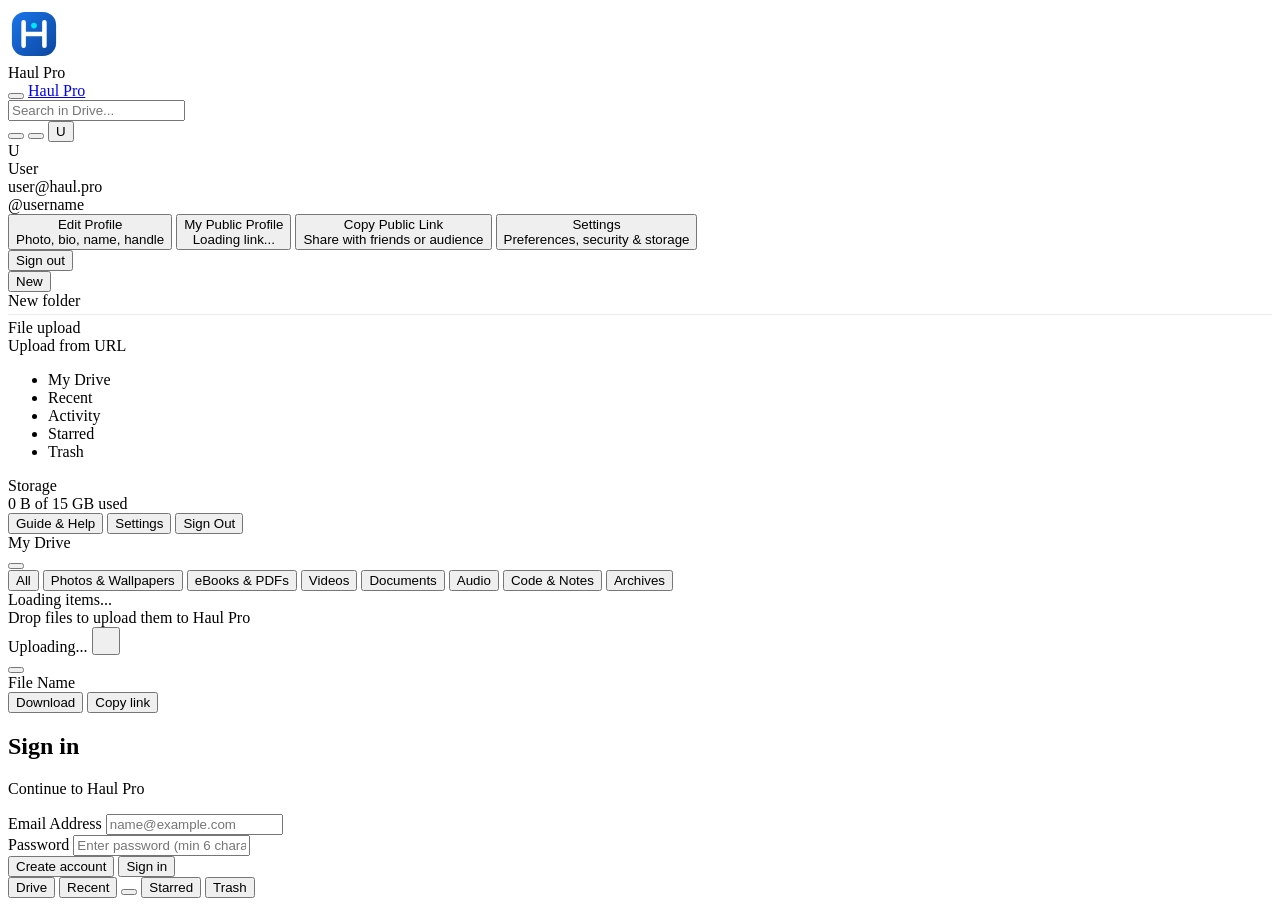
==== commit 2c39c504: "feat: universal file viewer, share action in file menu, robust login exception handling, and profile" ====
--- a/public/index.html
+++ b/public/index.html
@@ -349,17 +349,21 @@
   <div id="viewer-modal" class="viewer-modal">
     <div class="viewer-header">
       <div class="viewer-title-info">
-        <button id="viewer-close-btn" class="viewer-btn" title="Close preview">
+        <button id="viewer-close-btn" class="viewer-btn icon-only" title="Close preview">
           <span id="viewer-close-icon"></span>
         </button>
         <div id="viewer-filename" class="viewer-filename">File Name</div>
-      </div>
+        <span id="viewer-meta-badge" class="viewer-meta-badge" style="display: none;"></span>
+      </div>
+      <div id="viewer-mode-switch" class="viewer-mode-switch" style="display: none;"></div>
       <div class="viewer-actions">
         <button id="viewer-download-btn" class="viewer-btn" title="Download">
           <span id="viewer-download-icon"></span>
+          <span>Download</span>
         </button>
         <button id="viewer-copy-link-btn" class="viewer-btn" title="Copy direct link">
           <span id="viewer-link-icon"></span>
+          <span>Copy link</span>
         </button>
       </div>
     </div>
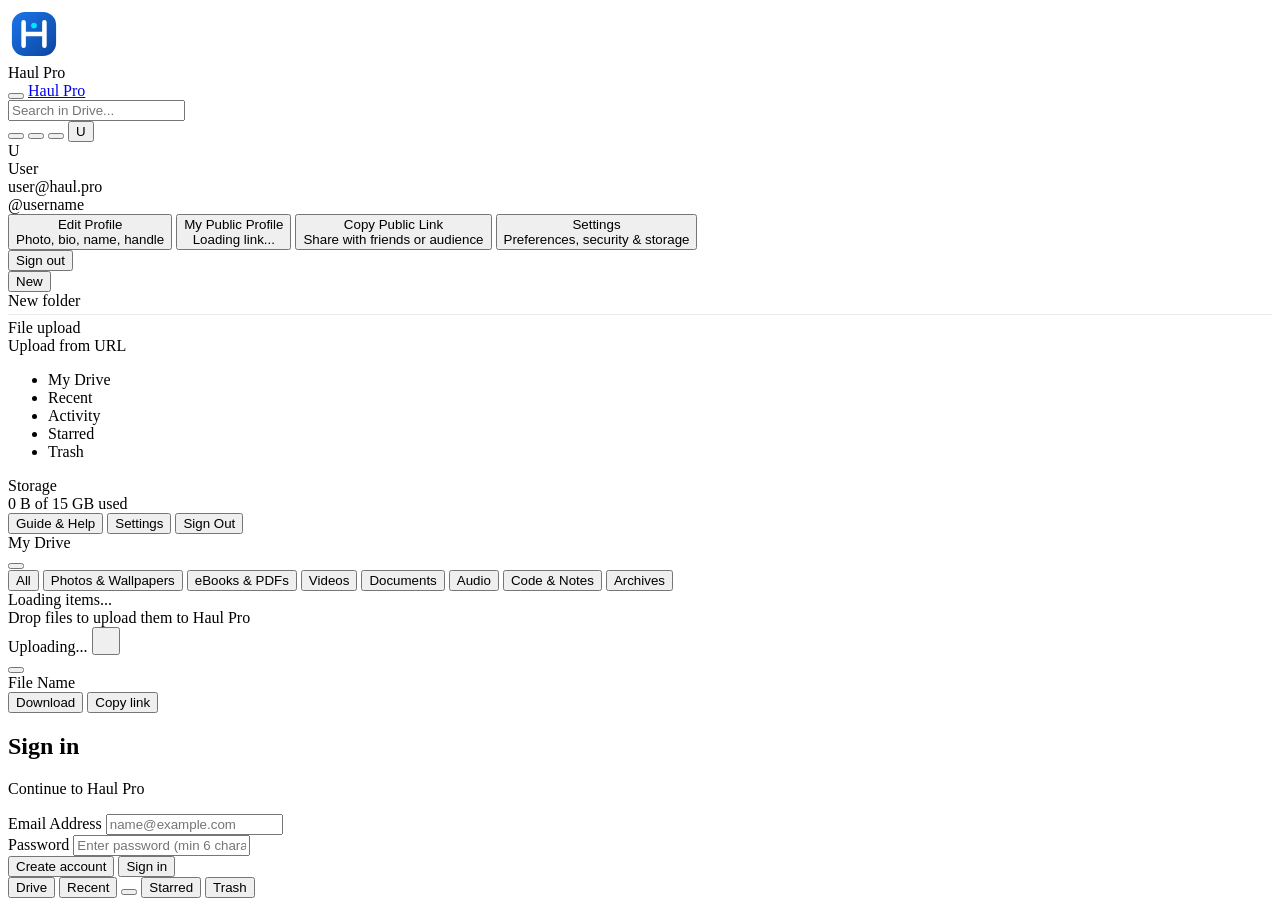
==== commit 54c1247f: "feat: complete Pillars 1-4, navbar theme switch, E2EE, secure shares, QR coin flip, audio mini playe" ====
--- a/public/index.html
+++ b/public/index.html
@@ -5,9 +5,20 @@
   <meta name="viewport" content="width=device-width, initial-scale=1.0">
   <title>Haul Pro - Cloud Storage & Media Platform</title>
   <link rel="icon" href="data:image/svg+xml,<svg xmlns='http://www.w3.org/2000/svg' viewBox='0 0 40 40'><defs><linearGradient id='g' x1='4' y1='4' x2='36' y2='36' gradientUnits='userSpaceOnUse'><stop offset='0%25' stop-color='%231a73e8'/><stop offset='100%25' stop-color='%230d47a1'/></linearGradient></defs><rect x='3' y='3' width='34' height='34' rx='10' fill='url(%23g)'/><path d='M12 11V29M28 11V29M12 20H28' stroke='white' stroke-width='3.5' stroke-linecap='round'/><circle cx='20' cy='13.5' r='2.2' fill='%2300e5ff'/></svg>">
-  <link rel="stylesheet" href="/css/drive.css">
-  <link rel="stylesheet" href="/css/viewer.css">
-  <link rel="stylesheet" href="/css/auth.css">
+  <link rel="stylesheet" href="/css/drive.css?v=2.3">
+  <link rel="stylesheet" href="/css/viewer.css?v=2.3">
+  <link rel="stylesheet" href="/css/auth.css?v=2.3">
+  <script>
+    (function() {
+      try {
+        var t = localStorage.getItem('haul_theme') || 'system';
+        if (t === 'system') {
+          t = (window.matchMedia && window.matchMedia('(prefers-color-scheme: dark)').matches) ? 'dark' : 'light';
+        }
+        document.documentElement.setAttribute('data-theme', t);
+      } catch(e) {}
+    })();
+  </script>
 </head>
 <body>
 
@@ -37,7 +48,7 @@
   <!-- TOPBAR -->
   <header class="topbar">
     <div class="topbar-left">
-      <button id="mobile-menu-btn" class="icon-btn mobile-menu-btn" title="Open navigation">
+      <button id="sidebar-toggle-btn" class="icon-btn sidebar-toggle-btn" title="Toggle navigation">
         <span id="mobile-menu-icon"></span>
       </button>
       <a href="/" class="brand-logo">
@@ -56,6 +67,9 @@
 
     <div class="topbar-right">
       <button id="topbar-signin-btn" class="topbar-signin-btn" style="display: none;">Sign in</button>
+      <button id="topbar-theme-btn" class="icon-btn topbar-theme-btn" title="Toggle Light / Dark Theme" onclick="Drive.toggleTheme()">
+        <span id="topbar-theme-icon"></span>
+      </button>
       <button id="topbar-alerts-btn" class="icon-btn topbar-alerts-btn" title="Recent Activity & Alerts" onclick="Drive.switchNav('activity')">
         <span id="topbar-alerts-icon"></span>
         <span id="topbar-alerts-badge" class="alert-pulse-dot" style="display: none;"></span>
@@ -207,16 +221,29 @@
       <!-- Instagram-Style Profile Header (Matches user wireframe) -->
       <div id="public-profile-banner" class="instagram-profile-card" style="display: none;">
         <div class="insta-profile-header">
-          <!-- Circular Profile Image with change overlay if owner -->
-          <div class="insta-avatar-container">
-            <div id="public-profile-avatar" class="insta-profile-avatar">
-              <span id="public-avatar-initial">U</span>
-              <img id="public-avatar-img" class="insta-avatar-img" style="display: none;" alt="" referrerpolicy="no-referrer">
-            </div>
-            <button id="insta-change-avatar-btn" class="insta-avatar-change-btn" title="Change profile photo" style="display: none;">
-              <span id="insta-camera-icon"></span>
-            </button>
-            <input type="file" id="insta-avatar-file-input" accept="image/*" style="display: none;">
+          <!-- 3D Coin-Flip Profile Avatar (Avatar on Front, QR Code on Back) -->
+          <div class="insta-avatar-coin" id="profile-avatar-coin" onclick="Drive.toggleProfileCoinFlip()" title="Click avatar to flip for QR Code">
+            <div class="coin-flipper">
+              <!-- Coin Front: Profile Image -->
+              <div class="coin-front">
+                <div id="public-profile-avatar" class="insta-profile-avatar">
+                  <span id="public-avatar-initial">U</span>
+                  <img id="public-avatar-img" class="insta-avatar-img" style="display: none;" alt="" referrerpolicy="no-referrer">
+                </div>
+                <div class="coin-qr-badge" title="Flip for QR Code">
+                  <span id="coin-qr-icon"></span>
+                </div>
+                <button id="insta-change-avatar-btn" class="insta-avatar-change-btn" title="Change profile photo" style="display: none;" onclick="event.stopPropagation()">
+                  <span id="insta-camera-icon"></span>
+                </button>
+                <input type="file" id="insta-avatar-file-input" accept="image/*" style="display: none;">
+              </div>
+              <!-- Coin Back: Vector QR Code -->
+              <div class="coin-back">
+                <div id="avatar-qr-container" class="avatar-qr-container"></div>
+                <div class="coin-flip-back-hint">Click to flip</div>
+              </div>
+            </div>
           </div>
 
           <div class="insta-meta-container">
@@ -237,6 +264,10 @@
               <button id="copy-public-profile-link-btn" class="profile-action-btn">
                 <span id="profile-share-icon-holder"></span>
                 <span>Share Profile</span>
+              </button>
+              <button id="profile-flip-qr-btn" class="profile-action-btn" onclick="Drive.toggleProfileCoinFlip()" title="Flip profile to scan QR code">
+                <span id="profile-qr-btn-icon"></span>
+                <span id="profile-qr-btn-text">QR Code</span>
               </button>
               <button id="owner-back-drive-btn" class="profile-action-btn primary" style="display: none;">
                 <span>Back to My Drive</span>
@@ -357,6 +388,14 @@
       </div>
       <div id="viewer-mode-switch" class="viewer-mode-switch" style="display: none;"></div>
       <div class="viewer-actions">
+        <button id="viewer-edit-btn" class="viewer-btn" title="Edit document or code" style="display: none;" onclick="Viewer.toggleEditMode()">
+          <span id="viewer-edit-icon"></span>
+          <span>Edit</span>
+        </button>
+        <button id="viewer-save-btn" class="viewer-btn primary" title="Save changes (Ctrl+S)" style="display: none;" onclick="Viewer.saveEditedContent()">
+          <span id="viewer-save-icon"></span>
+          <span>Save</span>
+        </button>
         <button id="viewer-download-btn" class="viewer-btn" title="Download">
           <span id="viewer-download-icon"></span>
           <span>Download</span>
@@ -377,6 +416,150 @@
     </div>
   </div>
 
+  <!-- FLOATING AUDIO WAVEFORM MINI PLAYER -->
+  <div id="audio-mini-player" class="audio-mini-player" style="display: none;">
+    <audio id="global-audio-element" preload="metadata"></audio>
+    <div class="mini-player-left">
+      <div class="mini-player-art">
+        <span id="mini-player-music-icon"></span>
+      </div>
+      <div class="mini-player-details">
+        <div id="mini-player-title" class="mini-player-title">Audio Track</div>
+        <div id="mini-player-time" class="mini-player-time">0:00 / 0:00</div>
+      </div>
+    </div>
+    <div class="mini-player-center">
+      <div class="mini-player-controls">
+        <button type="button" class="mini-ctrl-btn" id="mini-btn-back" title="Rewind 10s" onclick="Viewer.audioRewind(10)">
+          <span id="mini-icon-back"></span>
+        </button>
+        <button type="button" class="mini-ctrl-btn primary" id="mini-btn-play" title="Play / Pause" onclick="Viewer.audioTogglePlay()">
+          <span id="mini-icon-play"></span>
+        </button>
+        <button type="button" class="mini-ctrl-btn" id="mini-btn-forward" title="Forward 10s" onclick="Viewer.audioForward(10)">
+          <span id="mini-icon-forward"></span>
+        </button>
+      </div>
+      <div class="mini-waveform-wrapper">
+        <div class="mini-waveform-bars" id="mini-waveform-bars">
+          <span class="w-bar"></span><span class="w-bar"></span><span class="w-bar"></span><span class="w-bar"></span>
+          <span class="w-bar"></span><span class="w-bar"></span><span class="w-bar"></span><span class="w-bar"></span>
+          <span class="w-bar"></span><span class="w-bar"></span><span class="w-bar"></span><span class="w-bar"></span>
+          <span class="w-bar"></span><span class="w-bar"></span><span class="w-bar"></span><span class="w-bar"></span>
+        </div>
+        <input type="range" id="mini-player-scrubber" class="mini-scrubber" min="0" max="100" value="0" oninput="Viewer.audioSeek(this.value)">
+      </div>
+    </div>
+    <div class="mini-player-right">
+      <button type="button" class="mini-ctrl-btn" id="mini-btn-mute" title="Mute / Unmute" onclick="Viewer.audioToggleMute()">
+        <span id="mini-icon-volume"></span>
+      </button>
+      <button type="button" class="mini-ctrl-btn" id="mini-btn-close" title="Close player" onclick="Viewer.audioClose()">
+        <span id="mini-icon-close"></span>
+      </button>
+    </div>
+  </div>
+
+  <!-- SECURE SHARE MODAL (Expiring Links & Password Protection) -->
+  <div id="share-modal" class="modal-backdrop" style="display: none;">
+    <div class="modal-card apple-modal share-modal-card">
+      <div class="modal-header apple-modal-header">
+        <div class="settings-header-left">
+          <span id="share-modal-title-icon"></span>
+          <h3 class="modal-title" id="share-modal-title">Share Securely</h3>
+        </div>
+        <button type="button" class="icon-btn apple-close-btn" onclick="Drive.closeShareModal()" title="Close">
+          <span id="share-close-icon"></span>
+        </button>
+      </div>
+      <div class="modal-body apple-modal-body">
+        <div class="share-file-preview">
+          <span id="share-file-icon"></span>
+          <div class="share-file-info">
+            <div id="share-file-name" class="share-file-name">filename.ext</div>
+            <div id="share-file-meta" class="share-file-meta">Document • 12 KB</div>
+          </div>
+        </div>
+
+        <div class="apple-group">
+          <div class="apple-group-header">LINK SECURITY & EXPIRATION</div>
+          
+          <div class="apple-cell">
+            <div class="apple-cell-info">
+              <div class="apple-cell-title">Link Expiration</div>
+              <div class="apple-cell-sub">Automatically disable link after time elapsed</div>
+            </div>
+            <select id="share-expiry-select" class="apple-select">
+              <option value="0">Never expires</option>
+              <option value="1">1 Hour</option>
+              <option value="24" selected>24 Hours</option>
+              <option value="168">7 Days</option>
+              <option value="720">30 Days</option>
+            </select>
+          </div>
+
+          <div class="apple-cell">
+            <div class="apple-cell-info">
+              <div class="apple-cell-title">Burn After Reading</div>
+              <div class="apple-cell-sub">Self-destruct link immediately after 1 view</div>
+            </div>
+            <label class="apple-switch">
+              <input type="checkbox" id="share-burn-toggle">
+              <span class="apple-switch-slider"></span>
+            </label>
+          </div>
+
+          <div class="apple-cell">
+            <div class="apple-cell-info">
+              <div class="apple-cell-title">Password Protection</div>
+              <div class="apple-cell-sub">Require PIN or password to unlock file</div>
+            </div>
+            <input type="password" id="share-password-input" class="apple-input-sm" placeholder="Optional password" autocomplete="new-password">
+          </div>
+        </div>
+
+        <div id="share-result-box" class="share-result-box" style="display: none;">
+          <label class="share-result-label">Generated Secure Link</label>
+          <div class="share-url-row">
+            <input type="text" id="share-generated-url" class="share-url-input" readonly>
+            <button type="button" class="btn-filled" id="share-copy-btn" onclick="Drive.copyShareUrl()">Copy</button>
+          </div>
+          <div id="share-result-badges" class="share-result-badges"></div>
+        </div>
+      </div>
+      <div class="modal-actions apple-modal-actions" id="share-modal-actions">
+        <button type="button" class="btn-text" onclick="Drive.closeShareModal()">Cancel</button>
+        <button type="button" class="btn-filled" id="share-generate-btn" onclick="Drive.generateSecureShareLink()">Generate Link</button>
+      </div>
+    </div>
+  </div>
+
+  <!-- E2EE PASSKEY PROMPT MODAL -->
+  <div id="e2ee-modal" class="modal-backdrop" style="display: none;">
+    <div class="modal-card apple-modal" style="max-width: 440px;">
+      <div class="modal-header apple-modal-header">
+        <div class="settings-header-left">
+          <span id="e2ee-modal-icon"></span>
+          <h3 class="modal-title">Encrypted File</h3>
+        </div>
+        <button type="button" class="icon-btn apple-close-btn" onclick="Drive.closeE2EEModal()" title="Close">
+          <span id="e2ee-close-icon"></span>
+        </button>
+      </div>
+      <div class="modal-body apple-modal-body">
+        <p class="apple-cell-sub" style="margin-bottom: 14px;">This file is protected with Zero-Knowledge AES-GCM-256 encryption. Enter your secret passkey to decrypt it locally in your browser.</p>
+        <div class="form-row">
+          <input type="password" id="e2ee-passkey-input" class="form-input" placeholder="Enter encryption passkey" autocomplete="current-password">
+        </div>
+        <div id="e2ee-error-msg" class="auth-error" style="display: none;"></div>
+      </div>
+      <div class="modal-actions apple-modal-actions">
+        <button type="button" class="btn-text" onclick="Drive.closeE2EEModal()">Cancel</button>
+        <button type="button" class="btn-filled" id="e2ee-decrypt-btn" onclick="Drive.submitE2EEDecrypt()">Unlock & Decrypt</button>
+      </div>
+    </div>
+  </div>
+
   <!-- MULTI-USER AUTH MODAL -->
   <div id="auth-backdrop" class="auth-backdrop">
     <div class="auth-card">
@@ -569,6 +752,10 @@
       <span id="multi-select-count" class="multi-select-count">0 items selected</span>
     </div>
     <div class="multi-select-actions">
+      <button type="button" class="multi-action-btn" onclick="Drive.bulkDownloadZip()" title="Download selected files as a ZIP archive">
+        <span id="multi-download-icon"></span>
+        <span>Download ZIP</span>
+      </button>
       <button type="button" class="multi-action-btn" onclick="Drive.bulkSetVisibility(true)" title="Publish selected files">
         <span id="multi-globe-icon"></span>
         <span>Make Public</span>
@@ -623,6 +810,10 @@
           <span id="settings-nav-security-icon"></span>
           <span data-i18n="security">Security</span>
         </button>
+        <button type="button" class="settings-nav-item" data-tab="webhooks">
+          <span id="settings-nav-webhooks-icon"></span>
+          <span>Webhooks</span>
+        </button>
         <button type="button" class="settings-nav-item" data-tab="legal">
           <span id="settings-nav-legal-icon"></span>
           <span data-i18n="legal">Legal</span>
@@ -634,6 +825,17 @@
         <div id="settings-tab-general" class="settings-tab-pane active">
           <div class="apple-group">
             <div class="apple-group-header">PREFERENCES</div>
+            <div class="apple-cell">
+              <div class="apple-cell-info">
+                <div class="apple-cell-title" data-i18n="theme">Theme</div>
+                <div class="apple-cell-sub" data-i18n="theme_sub">Select Light, Dark, or sync with System preference</div>
+              </div>
+              <div class="apple-segmented-control" id="pref-theme-segmented">
+                <button type="button" class="apple-segmented-btn active" data-value="system">System</button>
+                <button type="button" class="apple-segmented-btn" data-value="light">Light</button>
+                <button type="button" class="apple-segmented-btn" data-value="dark">Dark</button>
+              </div>
+            </div>
             <div class="apple-cell">
               <div class="apple-cell-info">
                 <div class="apple-cell-title" data-i18n="default_layout">Default Layout</div>
@@ -942,6 +1144,46 @@
                 <h4>5. Account Termination</h4>
                 <p>We reserve the right to suspend accounts that systematically violate our acceptable use policy. You may voluntarily delete your account at any time via the Security settings panel.</p>
               </div>
+            </div>
+          </div>
+        </div>
+
+        <!-- TAB: WEBHOOKS -->
+        <div id="settings-tab-webhooks" class="settings-tab-pane">
+          <div class="apple-group">
+            <div class="apple-group-header">NEW WEBHOOK INTEGRATION</div>
+            <div class="webhook-form-container" style="padding: 16px 20px;">
+              <p class="apple-cell-sub" style="margin-bottom: 14px;">Receive real-time HTTP POST notifications when events happen on your cloud drive. Compatible with Discord, Slack, and custom servers.</p>
+              <div class="form-row" style="margin-bottom: 12px;">
+                <label class="form-label" style="display:block; font-size:12px; font-weight:600; margin-bottom:4px; color:var(--text-secondary);">Webhook Name</label>
+                <input type="text" id="webhook-name-input" class="form-input" placeholder="e.g. Discord Bot, Sync Server" style="width:100%; padding:9px 12px; border-radius:8px; border:1px solid var(--border-color); background:var(--bg-secondary); color:var(--text-primary); font-size:13px;">
+              </div>
+              <div class="form-row" style="margin-bottom: 12px;">
+                <label class="form-label" style="display:block; font-size:12px; font-weight:600; margin-bottom:4px; color:var(--text-secondary);">Payload URL</label>
+                <input type="url" id="webhook-url-input" class="form-input" placeholder="https://discord.com/api/webhooks/... or https://api.mysite.com/hook" style="width:100%; padding:9px 12px; border-radius:8px; border:1px solid var(--border-color); background:var(--bg-secondary); color:var(--text-primary); font-size:13px;">
+              </div>
+              <div class="form-row" style="margin-bottom: 14px;">
+                <label class="form-label" style="display:block; font-size:12px; font-weight:600; margin-bottom:4px; color:var(--text-secondary);">Secret Key (Optional HMAC-SHA256 signature in X-Shelfie-Signature)</label>
+                <input type="text" id="webhook-secret-input" class="form-input" placeholder="Leave empty to auto-generate" style="width:100%; padding:9px 12px; border-radius:8px; border:1px solid var(--border-color); background:var(--bg-secondary); color:var(--text-primary); font-size:13px;">
+              </div>
+              <div class="form-row" style="margin-bottom: 16px;">
+                <label class="form-label" style="display:block; font-size:12px; font-weight:600; margin-bottom:6px; color:var(--text-secondary);">Event Triggers</label>
+                <div style="display: flex; gap: 16px; flex-wrap: wrap;">
+                  <label style="font-size: 13px; display: flex; align-items: center; gap: 6px; cursor: pointer;"><input type="checkbox" id="wh-evt-upload" checked> File Uploaded</label>
+                  <label style="font-size: 13px; display: flex; align-items: center; gap: 6px; cursor: pointer;"><input type="checkbox" id="wh-evt-delete" checked> File Deleted</label>
+                  <label style="font-size: 13px; display: flex; align-items: center; gap: 6px; cursor: pointer;"><input type="checkbox" id="wh-evt-share" checked> File Shared</label>
+                </div>
+              </div>
+              <div style="display: flex; justify-content: flex-end;">
+                <button type="button" class="btn-filled" onclick="Settings.saveWebhook()">Save Webhook</button>
+              </div>
+            </div>
+          </div>
+
+          <div class="apple-group" style="margin-top: 20px;">
+            <div class="apple-group-header">ACTIVE WEBHOOKS</div>
+            <div id="webhooks-list" style="padding: 8px 16px;">
+              <div class="empty-state-sm" style="color: var(--text-secondary); font-size: 13px; padding: 12px 0;">Loading webhooks...</div>
             </div>
           </div>
         </div>
@@ -1010,13 +1252,16 @@
   <div id="toast-container" class="toast-container"></div>
 
   <!-- SCRIPTS -->
-  <script src="/js/icons.js"></script>
-  <script src="/js/api.js"></script>
-  <script src="/js/auth.js"></script>
-  <script src="/js/viewer.js"></script>
-  <script src="/js/uploader.js"></script>
-  <script src="/js/settings.js"></script>
-  <script src="/js/drive.js"></script>
+  <script src="/js/icons.js?v=2.3"></script>
+  <script src="/js/qr.js?v=2.3"></script>
+  <script src="/js/zip.js?v=2.3"></script>
+  <script src="/js/crypto.js?v=2.3"></script>
+  <script src="/js/api.js?v=2.3"></script>
+  <script src="/js/auth.js?v=2.3"></script>
+  <script src="/js/viewer.js?v=2.3"></script>
+  <script src="/js/uploader.js?v=2.3"></script>
+  <script src="/js/settings.js?v=2.3"></script>
+  <script src="/js/drive.js?v=2.3"></script>
 
   <!-- ICON INITIALIZER -->
   <script>
@@ -1040,6 +1285,59 @@
       document.getElementById('viewer-download-icon').innerHTML = Icons.download;
       document.getElementById('viewer-link-icon').innerHTML = Icons.link;
       document.getElementById('toggle-view-btn').innerHTML = Icons.view_list;
+
+      // Theme toggle icon
+      const themeIcon = document.getElementById('topbar-theme-icon');
+      if (themeIcon) {
+        const isDark = document.documentElement.getAttribute('data-theme') === 'dark';
+        themeIcon.innerHTML = isDark ? Icons.sun : Icons.moon;
+      }
+
+      // Coin & QR icons
+      const coinQrIcon = document.getElementById('coin-qr-icon');
+      if (coinQrIcon) coinQrIcon.innerHTML = Icons.qr_code;
+      const profileQrBtnIcon = document.getElementById('profile-qr-btn-icon');
+      if (profileQrBtnIcon) profileQrBtnIcon.innerHTML = Icons.qr_code;
+
+      // Viewer Edit & Save icons
+      const viewerEditIcon = document.getElementById('viewer-edit-icon');
+      if (viewerEditIcon) viewerEditIcon.innerHTML = Icons.edit;
+      const viewerSaveIcon = document.getElementById('viewer-save-icon');
+      if (viewerSaveIcon) viewerSaveIcon.innerHTML = Icons.save;
+
+      // Mini Player icons
+      const miniMusic = document.getElementById('mini-player-music-icon');
+      if (miniMusic) miniMusic.innerHTML = Icons.music;
+      const miniBack = document.getElementById('mini-icon-back');
+      if (miniBack) miniBack.innerHTML = Icons.skip_back;
+      const miniPlay = document.getElementById('mini-icon-play');
+      if (miniPlay) miniPlay.innerHTML = Icons.play;
+      const miniFwd = document.getElementById('mini-icon-forward');
+      if (miniFwd) miniFwd.innerHTML = Icons.skip_forward;
+      const miniVol = document.getElementById('mini-icon-volume');
+      if (miniVol) miniVol.innerHTML = Icons.volume;
+      const miniClose = document.getElementById('mini-icon-close');
+      if (miniClose) miniClose.innerHTML = Icons.close;
+
+      // Secure Share & E2EE icons
+      const shareModalTitleIcon = document.getElementById('share-modal-title-icon');
+      if (shareModalTitleIcon) shareModalTitleIcon.innerHTML = Icons.lock_clock;
+      const shareCloseIcon = document.getElementById('share-close-icon');
+      if (shareCloseIcon) shareCloseIcon.innerHTML = Icons.close;
+      const shareFileIcon = document.getElementById('share-file-icon');
+      if (shareFileIcon) shareFileIcon.innerHTML = Icons.file_generic;
+      const e2eeModalIcon = document.getElementById('e2ee-modal-icon');
+      if (e2eeModalIcon) e2eeModalIcon.innerHTML = Icons.shield;
+      const e2eeCloseIcon = document.getElementById('e2ee-close-icon');
+      if (e2eeCloseIcon) e2eeCloseIcon.innerHTML = Icons.close;
+
+      // Multi-select ZIP download icon
+      const multiDownload = document.getElementById('multi-download-icon');
+      if (multiDownload) multiDownload.innerHTML = Icons.archive_zip;
+
+      // Webhooks Nav Icon
+      const whNavIcon = document.getElementById('settings-nav-webhooks-icon');
+      if (whNavIcon) whNavIcon.innerHTML = Icons.webhook;
 
       const profileGlobe = document.getElementById('profile-globe-icon');
       if (profileGlobe) profileGlobe.innerHTML = Icons.globe;
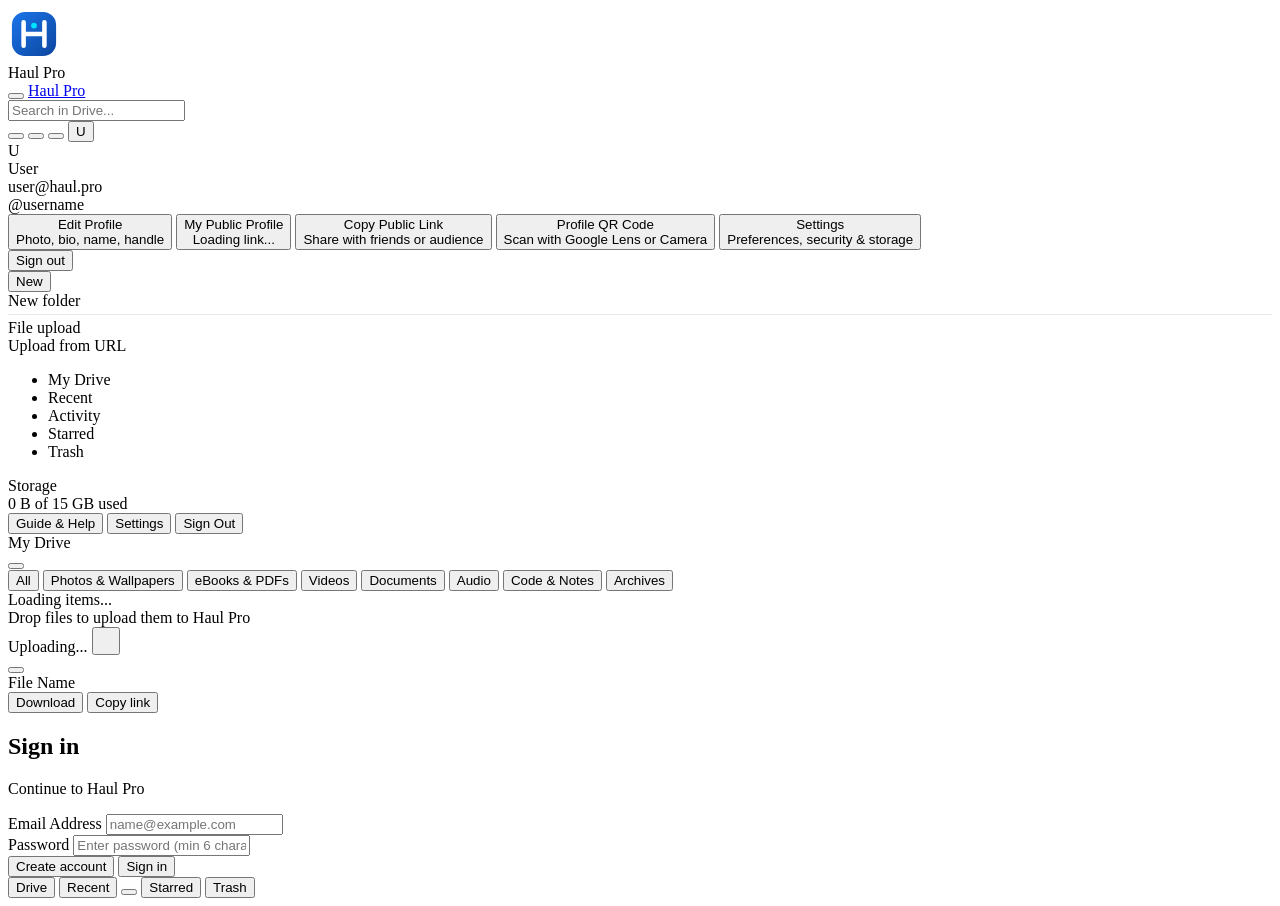
==== commit 06a24a57: "docs & feat: comprehensive webhook integrations guide with examples, pop-out 3D coin flip QR modal, " ====
--- a/public/index.html
+++ b/public/index.html
@@ -116,6 +116,14 @@
           </div>
         </button>
 
+        <button id="profile-qr-code-btn" class="profile-menu-item" title="Show Profile QR Code" onclick="Drive.openProfileQRPopout()">
+          <span id="profile-qr-menu-icon"></span>
+          <div class="menu-item-text">
+            <div class="menu-item-title">Profile QR Code</div>
+            <div class="menu-item-sub">Scan with Google Lens or Camera</div>
+          </div>
+        </button>
+
         <button id="profile-settings-btn" class="profile-menu-item" title="Preferences, API tokens, and storage">
           <span id="profile-settings-icon"></span>
           <div class="menu-item-text">
@@ -560,6 +568,43 @@
     </div>
   </div>
 
+  <!-- SECURE SHARE ACCESS MODAL (Recipient View for /s/<token>) -->
+  <div id="secure-access-modal" class="modal-backdrop" style="display: none;">
+    <div class="modal-card apple-modal" style="max-width: 440px;">
+      <div class="modal-header apple-modal-header">
+        <div class="settings-header-left">
+          <span id="secure-access-header-icon"></span>
+          <h3 class="modal-title">Secure Shared File</h3>
+        </div>
+      </div>
+      <div class="modal-body apple-modal-body" id="secure-access-body">
+        <div class="share-file-preview" style="margin-bottom: 16px;">
+          <span id="secure-access-file-icon"></span>
+          <div class="share-file-info">
+            <div id="secure-access-file-name" class="share-file-name">Loading file...</div>
+            <div id="secure-access-file-meta" class="share-file-meta">Please wait</div>
+          </div>
+        </div>
+
+        <div id="secure-access-badges" class="share-result-badges" style="margin-bottom: 14px;"></div>
+
+        <div id="secure-access-burn-warning" class="auth-error" style="display: none; background: rgba(234,67,53,0.08); border-color: rgba(234,67,53,0.25); color: #ea4335; margin-bottom: 14px;">
+          Warning: This link is set to Burn After Reading. The file will permanently self-destruct once accessed.
+        </div>
+
+        <div id="secure-access-pwd-group" class="form-row" style="display: none; margin-bottom: 14px;">
+          <label class="form-label" style="font-size: 12px; font-weight: 600; margin-bottom: 6px; color: var(--text-secondary); display: block;">Enter Password / PIN</label>
+          <input type="password" id="secure-access-pwd-input" class="form-input" placeholder="Password required to unlock" autocomplete="current-password" style="width: 100%; padding: 10px 12px; border-radius: 8px; border: 1px solid var(--border-color); background: var(--bg-secondary); color: var(--text-primary); font-size: 13px;">
+        </div>
+
+        <div id="secure-access-error" class="auth-error" style="display: none; margin-bottom: 12px;"></div>
+      </div>
+      <div class="modal-actions apple-modal-actions" id="secure-access-actions">
+        <button type="button" class="btn-filled" id="secure-access-submit-btn" onclick="Drive.submitSecureAccess()" style="width: 100%; justify-content: center; padding: 10px 20px;">Access File</button>
+      </div>
+    </div>
+  </div>
+
   <!-- MULTI-USER AUTH MODAL -->
   <div id="auth-backdrop" class="auth-backdrop">
     <div class="auth-card">
@@ -649,6 +694,52 @@
       <div class="modal-actions">
         <button type="button" class="btn-text" id="move-cancel-btn">Cancel</button>
         <button type="button" class="btn-filled" id="move-confirm-btn" disabled>Move here</button>
+      </div>
+    </div>
+  </div>
+
+  <!-- 3D COIN-FLIP PROFILE QR POPOUT MODAL -->
+  <div id="qr-popout-modal" class="modal-backdrop" style="display: none;" onclick="Drive.closeProfileQRPopout(event)">
+    <div class="qr-popout-stage" onclick="event.stopPropagation()">
+      <div class="qr-popout-coin" id="qr-popout-coin">
+        <!-- Coin Front: Profile Image & User Info -->
+        <div class="qr-coin-face qr-coin-front" onclick="Drive.flipPopoutCoin()">
+          <div id="popout-coin-avatar" class="qr-coin-avatar">
+            <span id="popout-coin-initial">U</span>
+            <img id="popout-coin-img" class="qr-coin-img" style="display: none;" alt="" referrerpolicy="no-referrer">
+          </div>
+          <div class="qr-coin-name" id="popout-coin-name">User Name</div>
+          <div class="qr-coin-handle" id="popout-coin-handle">@username</div>
+          <div class="qr-coin-hint">Tap coin to flip for QR Code</div>
+        </div>
+
+        <!-- Coin Back: High-Contrast Large QR Code -->
+        <div class="qr-coin-face qr-coin-back">
+          <div class="qr-popout-header">
+            <div class="qr-popout-user">
+              <div id="popout-qr-avatar-mini" class="qr-mini-avatar">U</div>
+              <div>
+                <div class="qr-popout-title" id="popout-qr-name">User Name</div>
+                <div class="qr-popout-sub" id="popout-qr-handle">@username</div>
+              </div>
+            </div>
+            <button type="button" class="icon-btn apple-close-btn" onclick="Drive.closeProfileQRPopout()" title="Close">
+              <span id="qr-popout-close-icon"></span>
+            </button>
+          </div>
+
+          <div class="qr-popout-code-wrap">
+            <div id="qr-popout-svg-container" class="qr-popout-svg-container"></div>
+          </div>
+
+          <div class="qr-popout-footer">
+            <div class="qr-popout-scan-text">Scan with Google Lens or Camera to view profile</div>
+            <div class="qr-popout-actions">
+              <button type="button" class="btn-text" onclick="Drive.flipPopoutCoin()">Flip Back</button>
+              <button type="button" class="btn-filled" onclick="Drive.copyProfileLinkFromPopout()">Copy Link</button>
+            </div>
+          </div>
+        </div>
       </div>
     </div>
   </div>
@@ -1330,6 +1421,14 @@
       if (e2eeModalIcon) e2eeModalIcon.innerHTML = Icons.shield;
       const e2eeCloseIcon = document.getElementById('e2ee-close-icon');
       if (e2eeCloseIcon) e2eeCloseIcon.innerHTML = Icons.close;
+      const secAccHdrIcon = document.getElementById('secure-access-header-icon');
+      if (secAccHdrIcon) secAccHdrIcon.innerHTML = Icons.lock_clock || Icons.lock;
+      const secAccFileIcon = document.getElementById('secure-access-file-icon');
+      if (secAccFileIcon) secAccFileIcon.innerHTML = Icons.file_generic;
+      const qrPopClose = document.getElementById('qr-popout-close-icon');
+      if (qrPopClose) qrPopClose.innerHTML = Icons.close;
+      const qrMenuIcon = document.getElementById('profile-qr-menu-icon');
+      if (qrMenuIcon) qrMenuIcon.innerHTML = Icons.qr_code;
 
       // Multi-select ZIP download icon
       const multiDownload = document.getElementById('multi-download-icon');
